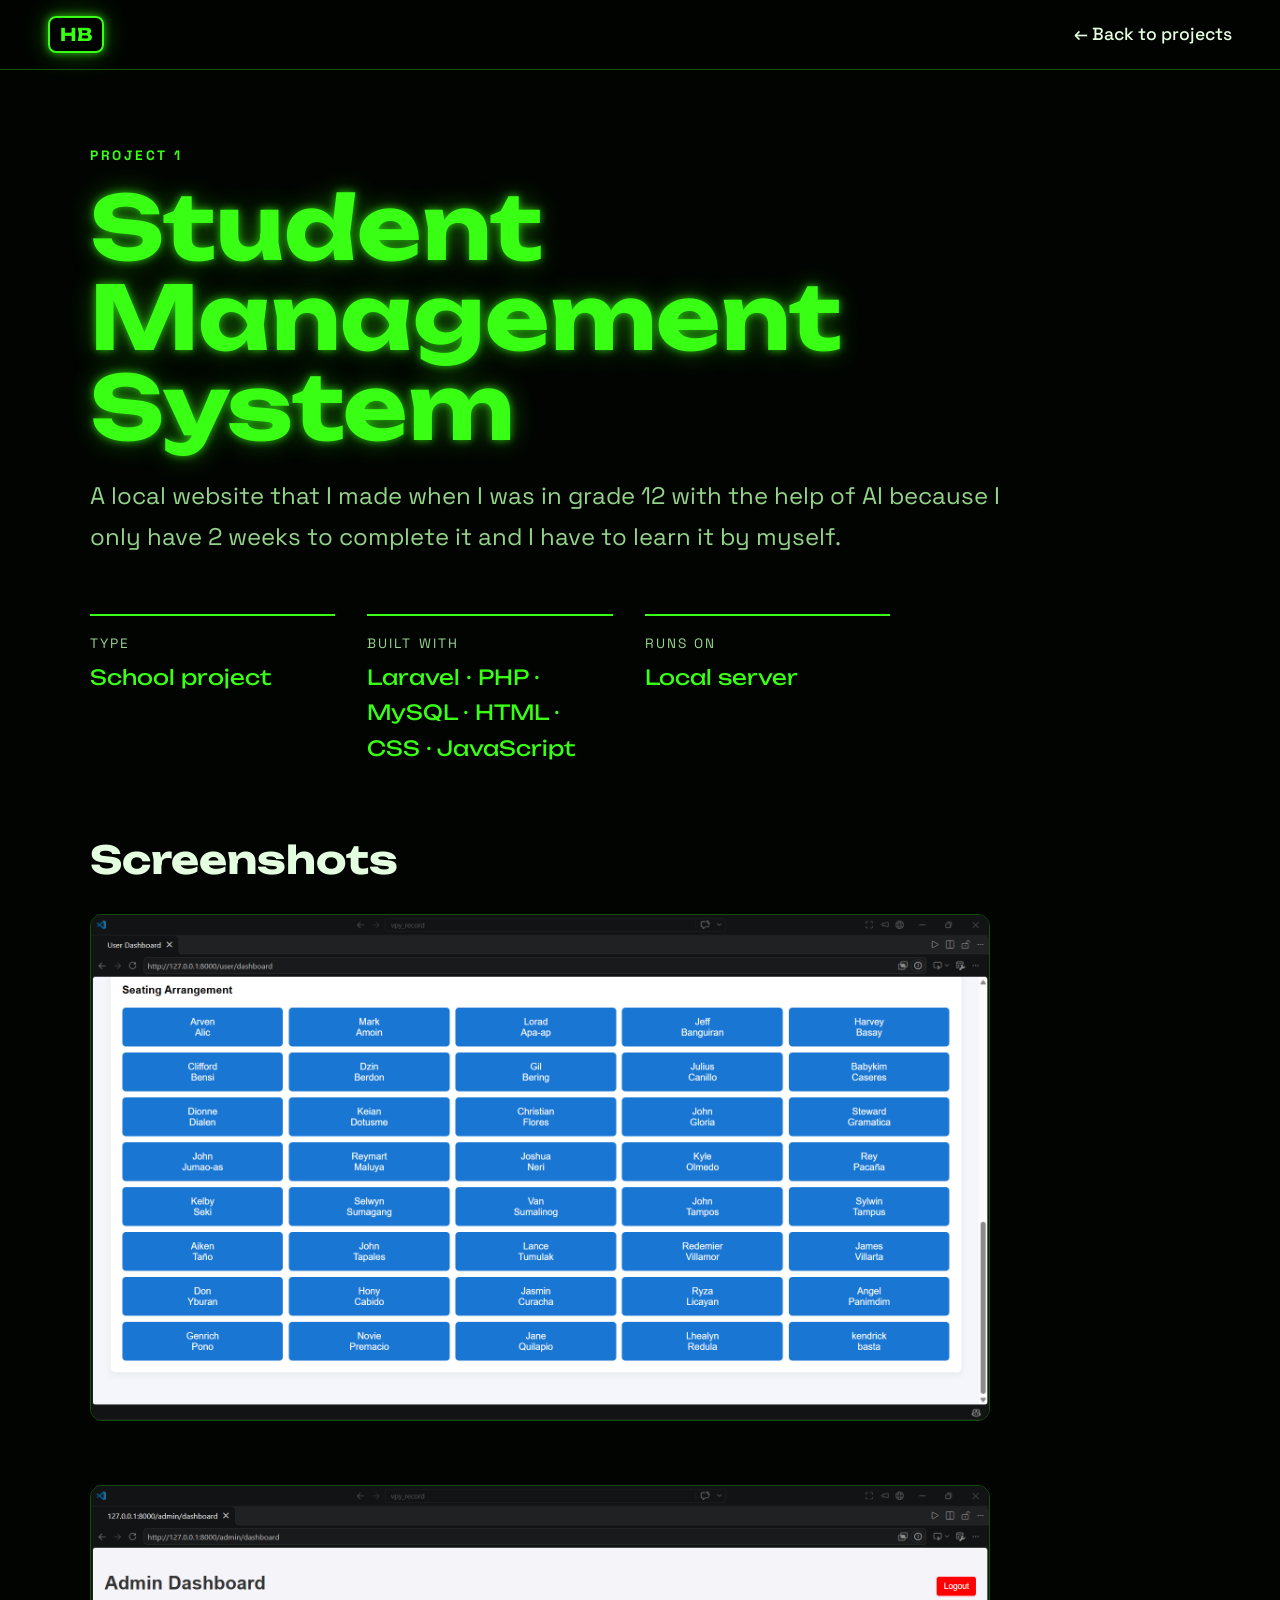
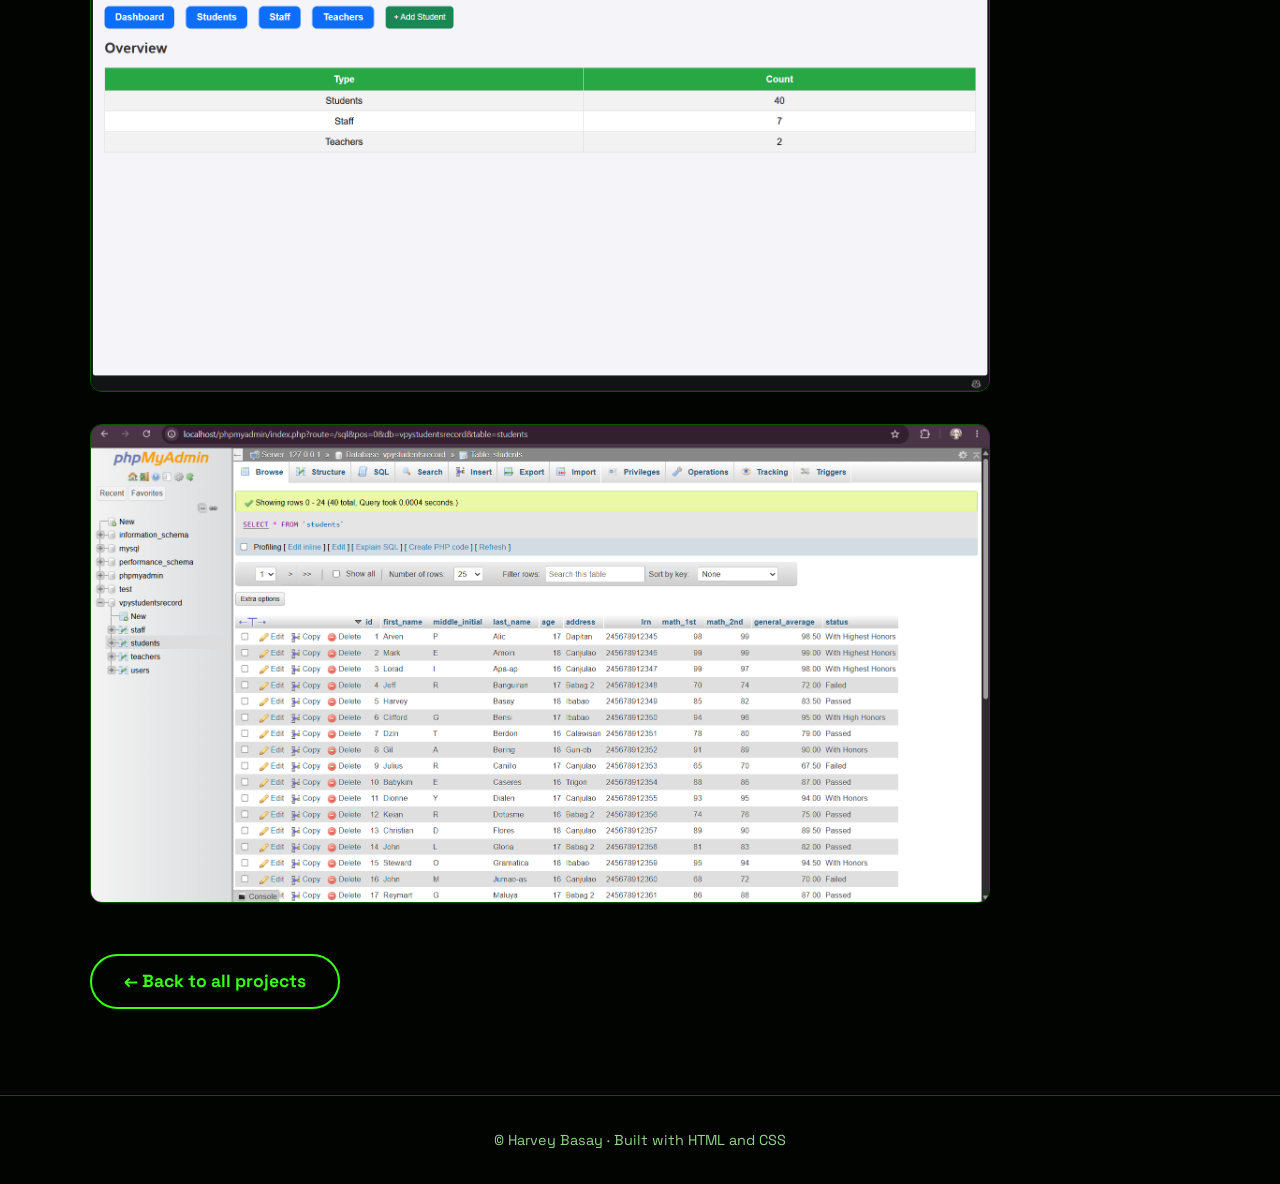
==== project-1.html @ 2cb589ff "Add files via upload" ====
<!DOCTYPE html>
<html lang="en">
<head>
  <meta charset="UTF-8">
  <meta name="viewport" content="width=device-width, initial-scale=1">
  <title>Student Management System | Harvey Basay</title>
  <link href="https://fonts.googleapis.com/css2?family=Unbounded:wght@500;700&family=Space+Grotesk:wght@400;500;700&display=swap" rel="stylesheet">
  <link href="style.css" rel="stylesheet">
</head>
<body>

  <header class="nav">
    <a class="logo" href="index.html" aria-label="Back to home">HB</a>
    <nav><a href="index.html#projects">&larr; Back to projects</a></nav>
  </header>

  <main class="project-page">
    <article class="inner">

      <p class="eyebrow">Project 1</p>
      <h1>Student Management System </h1>
      <p class="lead">A local website that I made when I was in grade 12 with the help of AI because I only have 2 weeks to complete it and I have to learn it by myself.</p>

      <dl class="facts">
        <div><dt>Type</dt><dd>School project</dd></div>
        <div><dt>Built with</dt><dd>Laravel &middot; PHP &middot; MySQL &middot; HTML &middot; CSS &middot; JavaScript</dd></div>
        <div><dt>Runs on</dt><dd>Local server</dd></div>
      </dl>

      <h2>Screenshots</h2>

      <div class="gallery">

        <figure class="shot">
           <a href="litrato man natin ay kumupas/seat.png" target="_blank" rel="noopener">
            <img src="litrato man natin ay kumupas/seat.png" alt="Seat view">
        </figure>

        <figure class="shot">
          <a href="litrato man natin ay kumupas/dashboard.png" target="_blank" rel="noopener">
            <img src="litrato man natin ay kumupas/dashboard.png" alt="Dashboard view">
          </a>
        </figure>

        <figure class="shot">
          <a href="litrato man natin ay kumupas/database.png" target="_blank" rel="noopener">
          <img src="litrato man natin ay kumupas/database.png" alt="Database view">
          </a>
        </figure>
      </div>      

      <p class="back"><a class="btn line" href="index.html#projects">&larr; Back to all projects</a></p>

    </article>
  </main>

  <footer>&copy; Harvey Basay &middot; Built with HTML and CSS</footer>

</body>
</html>
---- style.css ----
/* =============================================================
/* =============================================================
   1. COLORS (change these to re-theme the whole site)
   ============================================================= */
:root {
  --bg: #020402;                    /* page background */
  --panel: #061006;                 /* boxes and placeholders */
  --neon: #39ff14;                  /* main neon green */
  --text: #e4ffe0;                  /* normal text */
  --dim: #94d489;                   /* softer text */
  --edge: rgba(57, 255, 20, 0.3);   /* thin borders and lines */
  --glow: 0 0 8px rgba(57, 255, 20, 0.7), 0 0 28px rgba(57, 255, 20, 0.35);   /* the neon glow */
}


/* =============================================================
   2. BASE (rules that affect the whole page)
   ============================================================= */
* { box-sizing: border-box; }

body {
  margin: 0;
  background: var(--bg);
  color: var(--text);
  font-family: "Space Grotesk", Arial, sans-serif;
  font-size: 1.1rem;
  line-height: 1.7;
}

a { color: inherit; }
a:focus-visible { outline: 3px solid var(--neon); outline-offset: 4px; }

::selection { background: var(--neon); color: #000; }


/* =============================================================
   3. SHARED LAYOUT AND TEXT
   ============================================================= */

/* Every section is at least one full screen tall */
section {
  position: relative;
  min-height: 100svh;
  display: flex;
  align-items: center;
  padding: 8rem clamp(1.25rem, 7vw, 6rem) 5rem;
  overflow: hidden;
  border-top: 1px solid var(--edge);
}

/* The content box inside each section */
.inner {
  position: relative;
  z-index: 1;
  width: 100%;
  max-width: 1100px;
  margin: 0 auto;
}

/* Huge outlined number in the background of each section */
.bgnum {
  position: absolute;
  right: clamp(1rem, 5vw, 5rem);
  bottom: 1rem;
  font-family: "Unbounded", sans-serif;
  font-weight: 700;
  font-size: clamp(8rem, 26vw, 22rem);
  line-height: 1;
  color: transparent;
  -webkit-text-stroke: 2px var(--neon);
  opacity: 0.18;
  pointer-events: none;
}

/* Headings */
h1 {
  margin: 0 0 1.5rem;
  font-family: "Unbounded", sans-serif;
  font-weight: 700;
  font-size: clamp(2.6rem, 8vw, 6rem);
  line-height: 1.02;
  color: var(--neon);
  text-shadow: var(--glow);
  overflow-wrap: anywhere;
}

h2 {
  margin: 0 0 1.5rem;
  font-family: "Unbounded", sans-serif;
  font-weight: 700;
  font-size: clamp(1.9rem, 5vw, 3.4rem);
  line-height: 1.15;
}

h2.big {
  font-size: clamp(3rem, 11vw, 8rem);
  color: var(--neon);
  text-shadow: var(--glow);
}

/* Small label above each heading, like "01 - About" */
.eyebrow {
  margin: 0 0 1rem;
  color: var(--neon);
  font-weight: 700;
  letter-spacing: 0.2em;
  text-transform: uppercase;
  font-size: 0.85rem;
}

/* Bigger intro paragraph */
.lead {
  max-width: 38em;
  font-size: clamp(1.15rem, 2.4vw, 1.5rem);
  color: var(--dim);
}


/* =============================================================
   4. BUTTONS (also used by the contact links)
   ============================================================= */

/* The row that holds the buttons */
.buttons { display: flex; flex-wrap: wrap; gap: 1rem; margin: 0; }

/* Shared look: green outline and pill shape */
.btn,
.social a {
  border: 2px solid var(--neon);
  border-radius: 50px;
  font-weight: 700;
  text-decoration: none;
}

.btn { padding: 0.9rem 2rem; }
.social a { padding: 0.7rem 1.6rem; }

/* Filled button */
.btn.solid {
  background: var(--neon);
  color: #000;
  box-shadow: var(--glow);
}

/* Outline button */
.btn.line,
.social a { color: var(--neon); }

/* Hover: glow, and outline buttons fill with green */
.btn:hover,
.social a:hover { box-shadow: var(--glow); }

.btn.line:hover,
.social a:hover { background: var(--neon); color: #000; }


/* =============================================================
   5. NAVIGATION
   ============================================================= */
.nav {
  position: fixed;
  top: 0;
  left: 0;
  right: 0;
  z-index: 10;
  display: flex;
  justify-content: space-between;
  align-items: center;
  padding: 1rem clamp(1.25rem, 5vw, 3rem);
  background: rgba(2, 4, 2, 0.85);
  backdrop-filter: blur(8px);
  border-bottom: 1px solid var(--edge);
}

.logo {
  font-family: "Unbounded", sans-serif;
  font-weight: 700;
  text-decoration: none;
  color: var(--neon);
  border: 2px solid var(--neon);
  border-radius: 8px;
  padding: 0.1rem 0.6rem;
  box-shadow: var(--glow);
}

.nav nav { display: flex; gap: clamp(0.8rem, 3vw, 2rem); }
.nav nav a { text-decoration: none; font-weight: 500; }
.nav nav a:hover { color: var(--neon); text-shadow: var(--glow); }


/* =============================================================
   6. HOME (hero)
   ============================================================= */
.hero {
  flex-direction: column;
  justify-content: center;
  align-items: stretch;
  padding-bottom: 5rem;
}

/* Text on the left, photo on the right */
.hero-grid {
  display: grid;
  grid-template-columns: 1.3fr 1fr;
  gap: 3rem;
  align-items: center;
}

.pill {
  display: inline-flex;
  align-items: center;
  gap: 0.6rem;
  margin: 0 0 1.5rem;
  padding: 0.3rem 1.1rem;
  border: 1px solid var(--neon);
  border-radius: 50px;
  color: var(--neon);
  font-size: 0.9rem;
  font-weight: 500;
}

.dot {
  width: 0.6rem;
  height: 0.6rem;
  border-radius: 50%;
  background: var(--neon);
  box-shadow: var(--glow);
}

.intro {
  max-width: 30em;
  margin: 0 0 2.5rem;
  font-size: clamp(1.15rem, 2.4vw, 1.5rem);
  color: var(--dim);
}

/* Your photo (a circle) */
.photo {
  margin: 0;
  justify-self: center;
  width: min(100%, 340px);
  aspect-ratio: 1;
  border-radius: 50%;
  border: 3px solid var(--neon);
  overflow: hidden;
  box-shadow: var(--glow);
}

.photo img,
.photo-ph {
  display: block;
  width: 100%;
  height: 100%;
  object-fit: cover;
}

/* Placeholder circle shown until you add your photo */
.photo-ph {
  display: flex;
  align-items: center;
  justify-content: center;
  font-family: "Unbounded", sans-serif;
  font-size: 4rem;
  color: var(--neon);
  background: var(--panel);
}


/* =============================================================
   7. ABOUT
   ============================================================= */

.facts {
  display: grid;
  grid-template-columns: repeat(auto-fit, minmax(180px, 1fr));
  gap: 2rem;
  max-width: 800px;
  margin: 3.5rem 0 0;
}

.facts div { padding-top: 1rem; border-top: 2px solid var(--neon); }

.facts dt {
  color: var(--dim);
  font-size: 0.85rem;
  letter-spacing: 0.15em;
  text-transform: uppercase;
}

.facts dd {
  margin: 0.3rem 0 0;
  font-family: "Unbounded", sans-serif;
  font-size: 1.3rem;
  color: var(--neon);
}


/* =============================================================
   8. SKILLS
   ============================================================= */
.skills { list-style: none; margin: 2.5rem 0 0; padding: 0; }

.skills li {
  display: flex;
  justify-content: space-between;
  align-items: baseline;
  gap: 1rem;
  padding: 1.4rem 0;
  border-bottom: 1px solid var(--edge);
}

.skills span {
  font-family: "Unbounded", sans-serif;
  font-weight: 700;
  font-size: clamp(1.6rem, 5vw, 3.2rem);
  line-height: 1.1;
}

.skills small { color: var(--dim); font-size: 1rem; text-align: right; }

.skills li:hover { color: var(--neon); text-shadow: var(--glow); border-color: var(--neon); }


/* =============================================================
   9. PROJECTS (the list on the home page)
   ============================================================= */
.work { margin-top: 2.5rem; border-top: 1px solid var(--edge); }

.row {
  display: grid;
  grid-template-columns: 4rem 1fr auto;
  gap: 1rem;
  align-items: center;
  padding: 2rem 1rem;
  border-bottom: 1px solid var(--edge);
  text-decoration: none;
}

.row .n { font-family: "Unbounded", sans-serif; color: var(--neon); }
.row .info { display: flex; flex-direction: column; gap: 0.3rem; }

.row strong {
  font-family: "Unbounded", sans-serif;
  font-size: clamp(1.3rem, 3.5vw, 2rem);
  line-height: 1.2;
}

.row em { font-style: normal; color: var(--dim); max-width: 40em; }

.row small {
  color: var(--neon);
  letter-spacing: 0.1em;
  text-transform: uppercase;
  font-size: 0.8rem;
}

.row .arrow { font-size: 2rem; color: var(--neon); }
.row:hover { background: var(--neon); color: #000; box-shadow: var(--glow); }
.row:hover .n,
.row:hover em,
.row:hover small,
.row:hover .arrow { color: #000; }

.mail {
  display: inline-block;
  margin-top: 1rem;
  padding-bottom: 0.3rem;
  font-family: "Unbounded", sans-serif;
  font-size: clamp(1.1rem, 4.2vw, 2.6rem);
  text-decoration: none;
  overflow-wrap: anywhere;
  background: linear-gradient(var(--neon), var(--neon)) no-repeat 0 100% / 100% 3px;
  }

.mail:hover { 
  color: var(--neon); text-shadow: var(--glow); 
  }

.social {
   display: flex; flex-wrap: wrap; gap: 1rem; margin: 2.5rem 0 0; 
  }

footer {
  padding: 2rem 1rem;
  text-align: center;
  color: var(--dim);
  font-size: 0.9rem;
  border-top: 1px solid var(--edge);
  }

.project-page { 
  padding: 9rem clamp(1.25rem, 7vw, 6rem) 5rem; 
  }
.project-page h1 { 
  font-size: clamp(2.4rem, 9vw, 5.5rem); 
  }
.project-page h2 {
   margin-top: 4.5rem; font-size: clamp(1.6rem, 4vw, 2.4rem); 
  }
.project-page .buttons { 
  margin-top: 2rem; 
  }
.project-page .back { 
  margin-top: 4rem; 
  }

.gallery {
  display: grid;
  grid-template-columns: 1fr;
  gap: 2rem;
  max-width: 900px;
  margin-top: 2rem;
  }

.shot {
   margin: 0; 
  }

.shot img,
.ph { 
  display: block; width: 100%; border-radius: 12px; 
  }

.shot img { 
  height: auto; border: 1px solid var(--edge); 
  }

.shot img:hover { 
  border-color: var(--neon); box-shadow: var(--glow); 
  }

.shot img { 
  cursor: zoom-in; 
  }

.shot figcaption {
   margin-top: 0.6rem; color: var(--dim); font-size: 0.95rem; 
  }

.ph {
  display: flex;
  align-items: center;
  justify-content: center;
  aspect-ratio: 16 / 9;
  padding: 1rem;
  text-align: center;
  color: var(--dim);
  background: var(--panel);
  border: 2px dashed var(--edge);
  }

html { 
  scroll-behavior: smooth; 
  }

@keyframes up { 
  from { opacity: 0; transform: translateY(30px); } 
  }

.hero-text { 
  animation: up 0.9s; 
  }

@keyframes glow {
  50% { box-shadow: 0 0 14px rgba(57, 255, 20, 0.9), 0 0 50px rgba(57, 255, 20, 0.5); }
  }

.photo { 
  animation: glow 3s ease-in-out infinite; 
  }

.btn,
.skills li,
.row,
.social a { 
  transition: 0.25s; 
  }

@media (max-width: 800px) {
  .hero-grid { grid-template-columns: 1fr; gap: 2rem; }
  .photo { order: -1; width: min(60%, 240px); justify-self: start; }
  }

@media (max-width: 600px) {
  body { font-size: 1rem; }
  section { padding-top: 7rem; }
  .row { grid-template-columns: 2.6rem 1fr; padding: 1.5rem 0.5rem; }
  .row .arrow { display: none; }
  .skills small { display: none; }
  .nav nav a { font-size: 0.9rem; }
  }
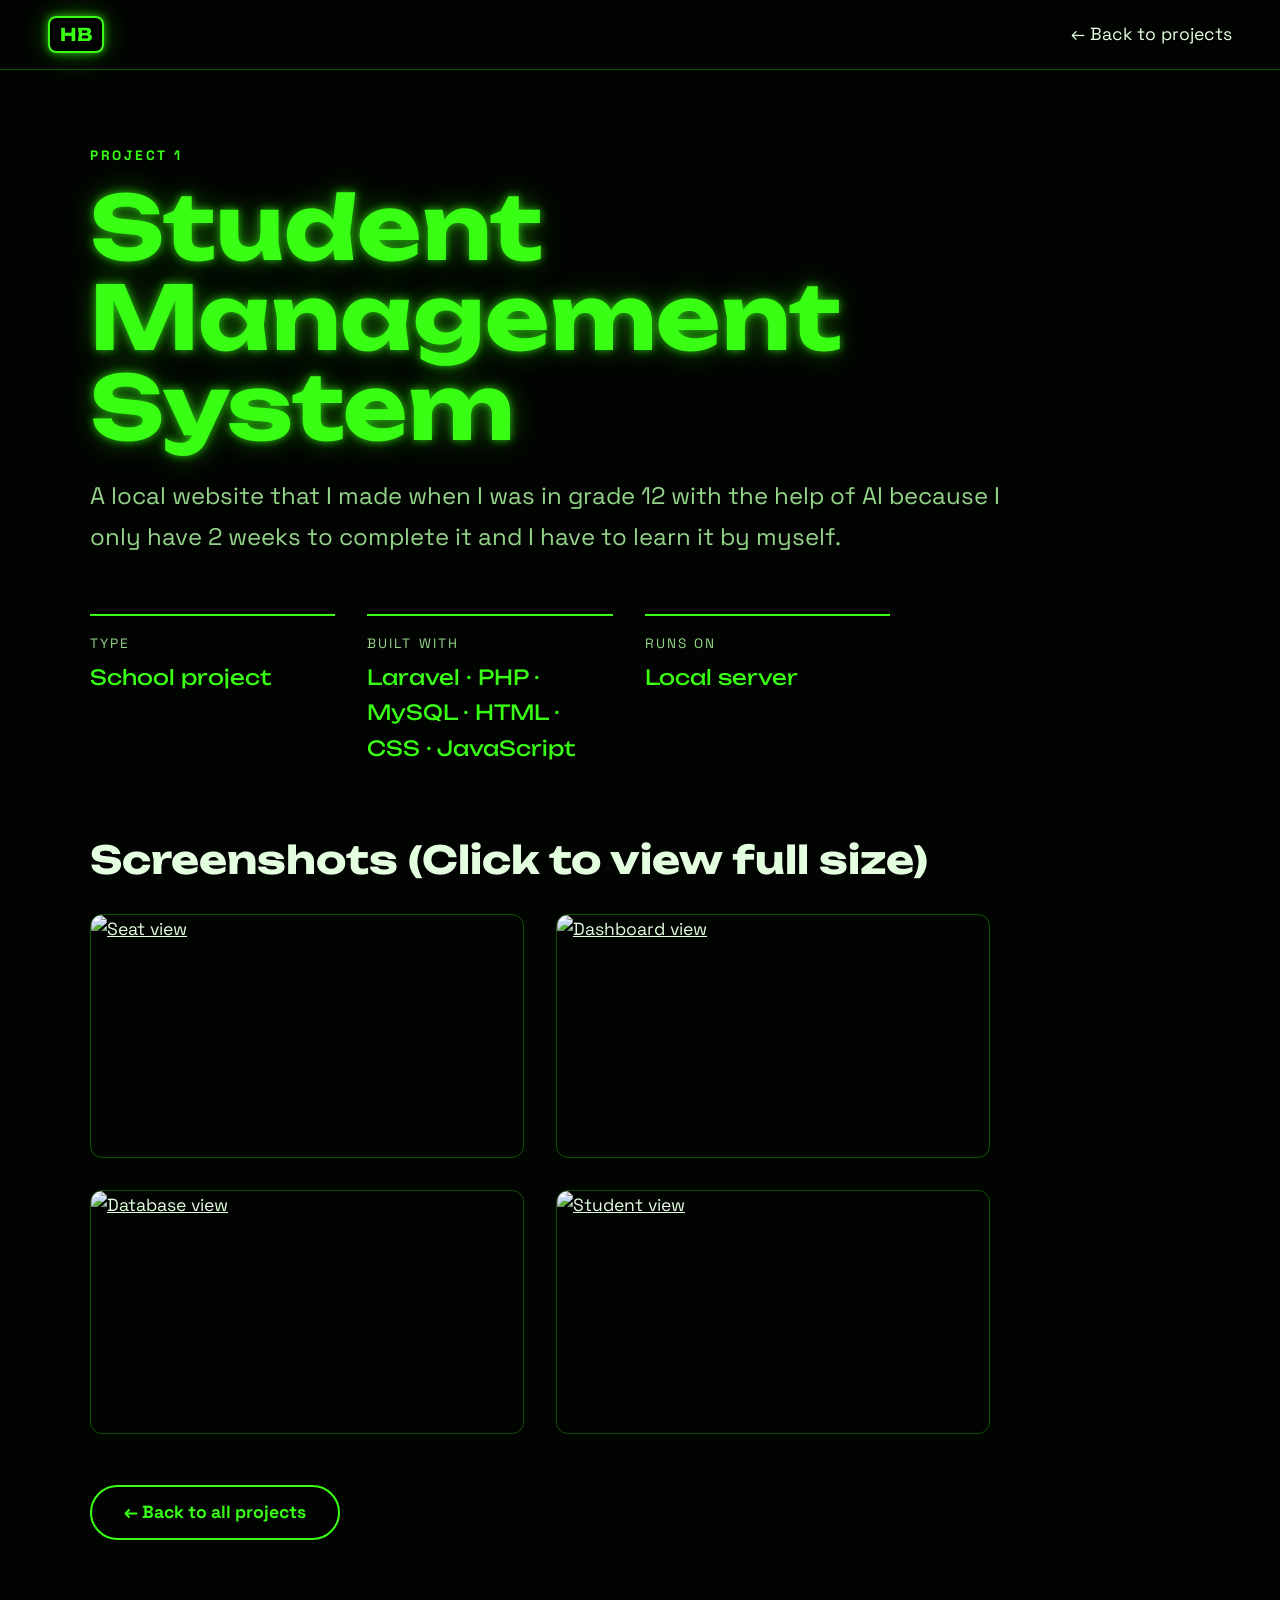
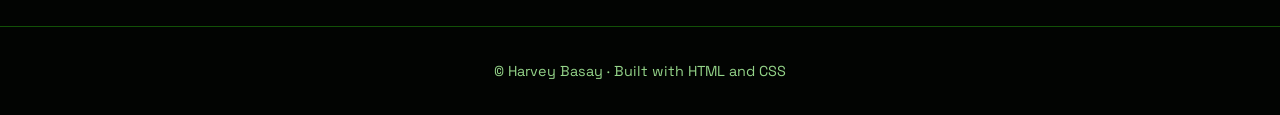
==== commit e810539c: "Rename PORTFOLIO/project-1.html to project-1.html" ====
--- a/project-1.html
+++ b/project-1.html
@@ -27,27 +27,37 @@
         <div><dt>Runs on</dt><dd>Local server</dd></div>
       </dl>
 
-      <h2>Screenshots</h2>
+      <h2>Screenshots
+        (Click to view full size)
+      </h2>
 
-      <div class="gallery">
+    <div class="gallery">
 
-        <figure class="shot">
-           <a href="litrato man natin ay kumupas/seat.png" target="_blank" rel="noopener">
-            <img src="litrato man natin ay kumupas/seat.png" alt="Seat view">
-        </figure>
+      <figure class="shot">
+        <a href="litrato man natin ay kumupas/seat.png" target="_blank" rel="noopener">
+          <img src="litrato man natin ay kumupas/seat.png" alt="Seat view">
+        </a>
+      </figure>
 
-        <figure class="shot">
-          <a href="litrato man natin ay kumupas/dashboard.png" target="_blank" rel="noopener">
-            <img src="litrato man natin ay kumupas/dashboard.png" alt="Dashboard view">
-          </a>
-        </figure>
+      <figure class="shot">
+        <a href="litrato man natin ay kumupas/dashboard.png" target="_blank" rel="noopener">
+          <img src="litrato man natin ay kumupas/dashboard.png" alt="Dashboard view">
+        </a>
+      </figure>
 
-        <figure class="shot">
-          <a href="litrato man natin ay kumupas/database.png" target="_blank" rel="noopener">
+      <figure class="shot">
+        <a href="litrato man natin ay kumupas/database.png" target="_blank" rel="noopener">
           <img src="litrato man natin ay kumupas/database.png" alt="Database view">
-          </a>
-        </figure>
-      </div>      
+        </a>
+      </figure>
+
+      <figure class="shot">
+        <a href="litrato man natin ay kumupas/studyante.png" target="_blank" rel="noopener">
+          <img src="litrato man natin ay kumupas/studyante.png" alt="Student view">
+        </a>
+      </figure>
+
+    </div>
 
       <p class="back"><a class="btn line" href="index.html#projects">&larr; Back to all projects</a></p>
 
@@ -57,4 +67,4 @@
   <footer>&copy; Harvey Basay &middot; Built with HTML and CSS</footer>
 
 </body>
-</html>+</html>
--- a/style.css
+++ b/style.css
@@ -1,21 +1,14 @@
-/* =============================================================
-/* =============================================================
-   1. COLORS (change these to re-theme the whole site)
-   ============================================================= */
 :root {
-  --bg: #020402;                    /* page background */
-  --panel: #061006;                 /* boxes and placeholders */
-  --neon: #39ff14;                  /* main neon green */
-  --text: #e4ffe0;                  /* normal text */
-  --dim: #94d489;                   /* softer text */
-  --edge: rgba(57, 255, 20, 0.3);   /* thin borders and lines */
-  --glow: 0 0 8px rgba(57, 255, 20, 0.7), 0 0 28px rgba(57, 255, 20, 0.35);   /* the neon glow */
-}
-
-
-/* =============================================================
-   2. BASE (rules that affect the whole page)
-   ============================================================= */
+  --bg: #020402;
+  --panel: #061006;
+  --neon: #39ff14;
+  --text: #e4ffe0;
+  --dim: #94d489;
+  --edge: rgba(57, 255, 20, 0.3);
+  --glow: 0 0 8px rgba(57, 255, 20, 0.7), 0 0 28px rgba(57, 255, 20, 0.35);
+  --display: "Unbounded", sans-serif;
+}
+
 * { box-sizing: border-box; }
 
 body {
@@ -30,14 +23,11 @@
 a { color: inherit; }
 a:focus-visible { outline: 3px solid var(--neon); outline-offset: 4px; }
 
-::selection { background: var(--neon); color: #000; }
-
-
-/* =============================================================
-   3. SHARED LAYOUT AND TEXT
-   ============================================================= */
-
-/* Every section is at least one full screen tall */
+h1, h2, .logo, .facts dd, .skills span,
+.row .n, .row strong, .mail, .bgnum {
+  font-family: var(--display);
+}
+
 section {
   position: relative;
   min-height: 100svh;
@@ -48,7 +38,6 @@
   border-top: 1px solid var(--edge);
 }
 
-/* The content box inside each section */
 .inner {
   position: relative;
   z-index: 1;
@@ -57,12 +46,10 @@
   margin: 0 auto;
 }
 
-/* Huge outlined number in the background of each section */
 .bgnum {
   position: absolute;
   right: clamp(1rem, 5vw, 5rem);
   bottom: 1rem;
-  font-family: "Unbounded", sans-serif;
   font-weight: 700;
   font-size: clamp(8rem, 26vw, 22rem);
   line-height: 1;
@@ -72,10 +59,8 @@
   pointer-events: none;
 }
 
-/* Headings */
 h1 {
   margin: 0 0 1.5rem;
-  font-family: "Unbounded", sans-serif;
   font-weight: 700;
   font-size: clamp(2.6rem, 8vw, 6rem);
   line-height: 1.02;
@@ -86,7 +71,6 @@
 
 h2 {
   margin: 0 0 1.5rem;
-  font-family: "Unbounded", sans-serif;
   font-weight: 700;
   font-size: clamp(1.9rem, 5vw, 3.4rem);
   line-height: 1.15;
@@ -98,7 +82,6 @@
   text-shadow: var(--glow);
 }
 
-/* Small label above each heading, like "01 - About" */
 .eyebrow {
   margin: 0 0 1rem;
   color: var(--neon);
@@ -108,22 +91,17 @@
   font-size: 0.85rem;
 }
 
-/* Bigger intro paragraph */
-.lead {
-  max-width: 38em;
+.lead,
+.intro {
   font-size: clamp(1.15rem, 2.4vw, 1.5rem);
   color: var(--dim);
 }
 
-
-/* =============================================================
-   4. BUTTONS (also used by the contact links)
-   ============================================================= */
-
-/* The row that holds the buttons */
+.lead { max-width: 38em; }
+.intro { max-width: 30em; margin: 0 0 2.5rem; }
+
 .buttons { display: flex; flex-wrap: wrap; gap: 1rem; margin: 0; }
 
-/* Shared look: green outline and pill shape */
 .btn,
 .social a {
   border: 2px solid var(--neon);
@@ -135,28 +113,21 @@
 .btn { padding: 0.9rem 2rem; }
 .social a { padding: 0.7rem 1.6rem; }
 
-/* Filled button */
 .btn.solid {
   background: var(--neon);
   color: #000;
   box-shadow: var(--glow);
 }
 
-/* Outline button */
 .btn.line,
 .social a { color: var(--neon); }
 
-/* Hover: glow, and outline buttons fill with green */
 .btn:hover,
 .social a:hover { box-shadow: var(--glow); }
 
 .btn.line:hover,
 .social a:hover { background: var(--neon); color: #000; }
 
-
-/* =============================================================
-   5. NAVIGATION
-   ============================================================= */
 .nav {
   position: fixed;
   top: 0;
@@ -168,12 +139,10 @@
   align-items: center;
   padding: 1rem clamp(1.25rem, 5vw, 3rem);
   background: rgba(2, 4, 2, 0.85);
-  backdrop-filter: blur(8px);
   border-bottom: 1px solid var(--edge);
 }
 
 .logo {
-  font-family: "Unbounded", sans-serif;
   font-weight: 700;
   text-decoration: none;
   color: var(--neon);
@@ -184,39 +153,20 @@
 }
 
 .nav nav { display: flex; gap: clamp(0.8rem, 3vw, 2rem); }
-.nav nav a { text-decoration: none; font-weight: 500; }
+.nav nav a { text-decoration: none; }
 .nav nav a:hover { color: var(--neon); text-shadow: var(--glow); }
 
-
-/* =============================================================
-   6. HOME (hero)
-   ============================================================= */
 .hero {
   flex-direction: column;
   justify-content: center;
   align-items: stretch;
-  padding-bottom: 5rem;
-}
-
-/* Text on the left, photo on the right */
+}
+
 .hero-grid {
   display: grid;
   grid-template-columns: 1.3fr 1fr;
   gap: 3rem;
   align-items: center;
-}
-
-.pill {
-  display: inline-flex;
-  align-items: center;
-  gap: 0.6rem;
-  margin: 0 0 1.5rem;
-  padding: 0.3rem 1.1rem;
-  border: 1px solid var(--neon);
-  border-radius: 50px;
-  color: var(--neon);
-  font-size: 0.9rem;
-  font-weight: 500;
 }
 
 .dot {
@@ -227,14 +177,6 @@
   box-shadow: var(--glow);
 }
 
-.intro {
-  max-width: 30em;
-  margin: 0 0 2.5rem;
-  font-size: clamp(1.15rem, 2.4vw, 1.5rem);
-  color: var(--dim);
-}
-
-/* Your photo (a circle) */
 .photo {
   margin: 0;
   justify-self: center;
@@ -246,29 +188,12 @@
   box-shadow: var(--glow);
 }
 
-.photo img,
-.photo-ph {
+.photo img {
   display: block;
   width: 100%;
   height: 100%;
   object-fit: cover;
 }
-
-/* Placeholder circle shown until you add your photo */
-.photo-ph {
-  display: flex;
-  align-items: center;
-  justify-content: center;
-  font-family: "Unbounded", sans-serif;
-  font-size: 4rem;
-  color: var(--neon);
-  background: var(--panel);
-}
-
-
-/* =============================================================
-   7. ABOUT
-   ============================================================= */
 
 .facts {
   display: grid;
@@ -289,15 +214,10 @@
 
 .facts dd {
   margin: 0.3rem 0 0;
-  font-family: "Unbounded", sans-serif;
   font-size: 1.3rem;
   color: var(--neon);
 }
 
-
-/* =============================================================
-   8. SKILLS
-   ============================================================= */
 .skills { list-style: none; margin: 2.5rem 0 0; padding: 0; }
 
 .skills li {
@@ -310,20 +230,23 @@
 }
 
 .skills span {
-  font-family: "Unbounded", sans-serif;
   font-weight: 700;
   font-size: clamp(1.6rem, 5vw, 3.2rem);
   line-height: 1.1;
 }
 
-.skills small { color: var(--dim); font-size: 1rem; text-align: right; }
-
-.skills li:hover { color: var(--neon); text-shadow: var(--glow); border-color: var(--neon); }
-
-
-/* =============================================================
-   9. PROJECTS (the list on the home page)
-   ============================================================= */
+.skills small {
+  color: var(--dim);
+  font-size: 1rem;
+  text-align: right;
+}
+
+.skills li:hover {
+  color: var(--neon);
+  text-shadow: var(--glow);
+  border-color: var(--neon);
+}
+
 .work { margin-top: 2.5rem; border-top: 1px solid var(--edge); }
 
 .row {
@@ -336,11 +259,10 @@
   text-decoration: none;
 }
 
-.row .n { font-family: "Unbounded", sans-serif; color: var(--neon); }
+.row .n { color: var(--neon); }
 .row .info { display: flex; flex-direction: column; gap: 0.3rem; }
 
 .row strong {
-  font-family: "Unbounded", sans-serif;
   font-size: clamp(1.3rem, 3.5vw, 2rem);
   line-height: 1.2;
 }
@@ -355,30 +277,23 @@
 }
 
 .row .arrow { font-size: 2rem; color: var(--neon); }
+
 .row:hover { background: var(--neon); color: #000; box-shadow: var(--glow); }
-.row:hover .n,
-.row:hover em,
-.row:hover small,
-.row:hover .arrow { color: #000; }
+.row:hover * { color: #000; }
 
 .mail {
   display: inline-block;
   margin-top: 1rem;
   padding-bottom: 0.3rem;
-  font-family: "Unbounded", sans-serif;
   font-size: clamp(1.1rem, 4.2vw, 2.6rem);
   text-decoration: none;
   overflow-wrap: anywhere;
   background: linear-gradient(var(--neon), var(--neon)) no-repeat 0 100% / 100% 3px;
-  }
-
-.mail:hover { 
-  color: var(--neon); text-shadow: var(--glow); 
-  }
-
-.social {
-   display: flex; flex-wrap: wrap; gap: 1rem; margin: 2.5rem 0 0; 
-  }
+}
+
+.mail:hover { color: var(--neon); text-shadow: var(--glow); }
+
+.social { display: flex; flex-wrap: wrap; gap: 1rem; margin: 2.5rem 0 0; }
 
 footer {
   padding: 2rem 1rem;
@@ -386,100 +301,48 @@
   color: var(--dim);
   font-size: 0.9rem;
   border-top: 1px solid var(--edge);
-  }
-
-.project-page { 
-  padding: 9rem clamp(1.25rem, 7vw, 6rem) 5rem; 
-  }
-.project-page h1 { 
-  font-size: clamp(2.4rem, 9vw, 5.5rem); 
-  }
-.project-page h2 {
-   margin-top: 4.5rem; font-size: clamp(1.6rem, 4vw, 2.4rem); 
-  }
-.project-page .buttons { 
-  margin-top: 2rem; 
-  }
-.project-page .back { 
-  margin-top: 4rem; 
-  }
+}
+
+.project-page { padding: 9rem clamp(1.25rem, 7vw, 6rem) 5rem; }
+.project-page h1 { font-size: clamp(2.4rem, 9vw, 5.5rem); }
+.project-page h2 { margin-top: 4.5rem; font-size: clamp(1.6rem, 4vw, 2.4rem); }
+.project-page .buttons { margin-top: 2rem; }
+.project-page .back { margin-top: 4rem; }
 
 .gallery {
   display: grid;
-  grid-template-columns: 1fr;
+  grid-template-columns: repeat(2, 1fr);
   gap: 2rem;
   max-width: 900px;
   margin-top: 2rem;
-  }
-
-.shot {
-   margin: 0; 
-  }
-
-.shot img,
-.ph { 
-  display: block; width: 100%; border-radius: 12px; 
-  }
-
-.shot img { 
-  height: auto; border: 1px solid var(--edge); 
-  }
-
-.shot img:hover { 
-  border-color: var(--neon); box-shadow: var(--glow); 
-  }
-
-.shot img { 
-  cursor: zoom-in; 
-  }
-
-.shot figcaption {
-   margin-top: 0.6rem; color: var(--dim); font-size: 0.95rem; 
-  }
-
-.ph {
-  display: flex;
-  align-items: center;
-  justify-content: center;
+}
+
+.shot { margin: 0; }
+
+.shot img {
+  display: block;
+  width: 100%;
   aspect-ratio: 16 / 9;
-  padding: 1rem;
-  text-align: center;
-  color: var(--dim);
-  background: var(--panel);
-  border: 2px dashed var(--edge);
-  }
-
-html { 
-  scroll-behavior: smooth; 
-  }
-
-@keyframes up { 
-  from { opacity: 0; transform: translateY(30px); } 
-  }
-
-.hero-text { 
-  animation: up 0.9s; 
-  }
-
-@keyframes glow {
-  50% { box-shadow: 0 0 14px rgba(57, 255, 20, 0.9), 0 0 50px rgba(57, 255, 20, 0.5); }
-  }
-
-.photo { 
-  animation: glow 3s ease-in-out infinite; 
-  }
+  object-fit: cover;
+  object-position: top;
+  border-radius: 12px;
+  border: 1px solid var(--edge);
+  cursor: zoom-in;
+}
+
+.shot img:hover { border-color: var(--neon); box-shadow: var(--glow); }
+
+.shot figcaption { margin-top: 0.6rem; color: var(--dim); font-size: 0.95rem; }
 
 .btn,
 .skills li,
 .row,
-.social a { 
-  transition: 0.25s; 
-  }
+.social a { transition: 0.25s; }
 
 @media (max-width: 800px) {
   .hero-grid { grid-template-columns: 1fr; gap: 2rem; }
   .photo { order: -1; width: min(60%, 240px); justify-self: start; }
-  }
+}
 
 @media (max-width: 600px) {
   body { font-size: 1rem; }
@@ -488,4 +351,4 @@
   .row .arrow { display: none; }
   .skills small { display: none; }
   .nav nav a { font-size: 0.9rem; }
-  }+}
